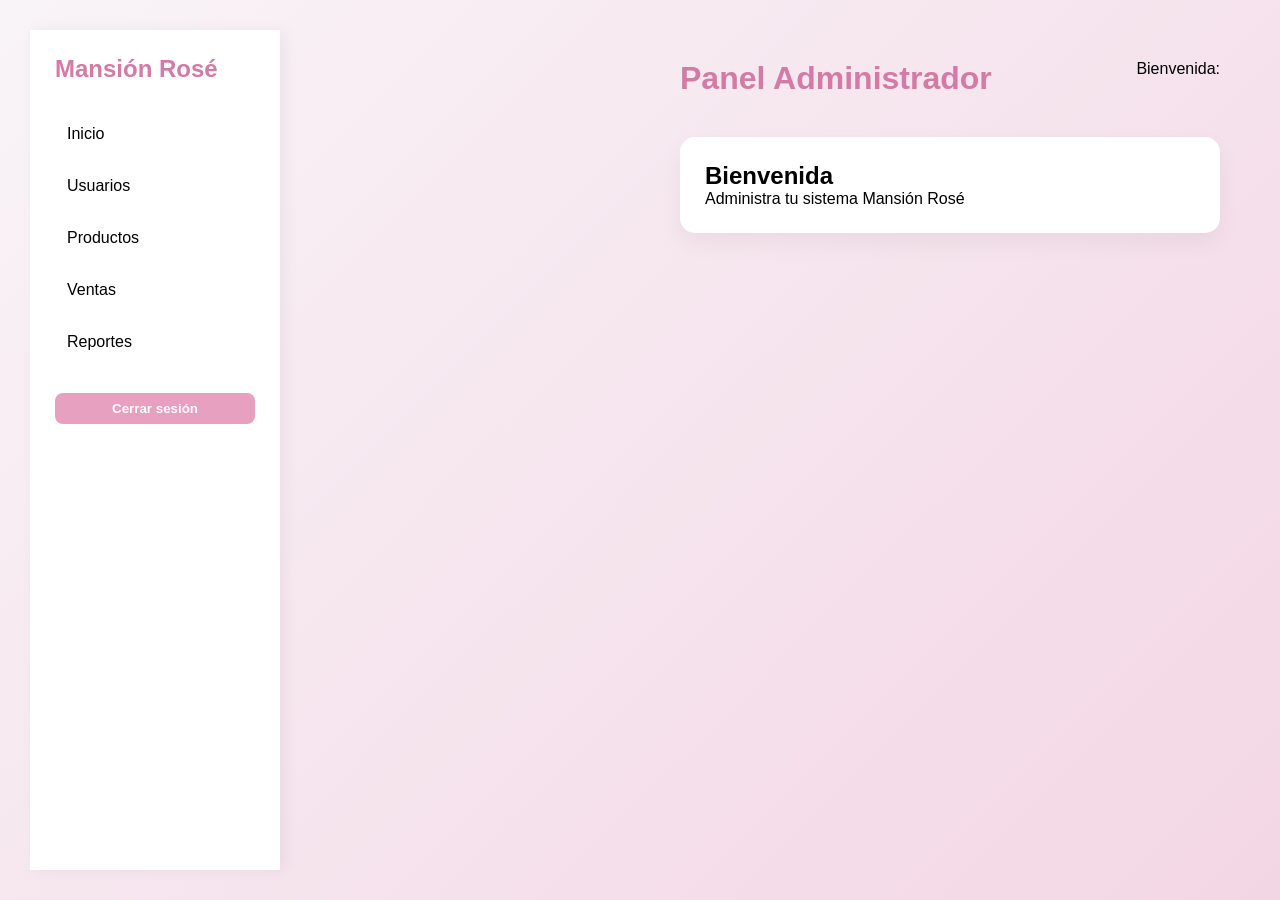
==== dashboard_admin.html @ 335993af "Add files via upload" ====
<!DOCTYPE html>
<html lang="es">
<head>
<meta charset="UTF-8">
<meta name="viewport" content="width=device-width, initial-scale=1.0">
<title>Panel Administrador | Mansión Rosé</title>
<link rel="stylesheet" href="styles.css">
</head>

<body>

<div class="dashboard">

  <aside class="sidebar">
    <h2>Mansión Rosé</h2>

    <ul>
      <li onclick="mostrarSeccion('inicio')">Inicio</li>
      <li onclick="mostrarSeccion('usuarios')">Usuarios</li>
      <li onclick="mostrarSeccion('productos')">Productos</li>
      <li onclick="mostrarSeccion('ventas')">Ventas</li>
      <li onclick="mostrarSeccion('reportes')">Reportes</li>
    </ul>

    <button class="btn-logout" onclick="logout()">Cerrar sesión</button>
  </aside>

  <main class="contenido">

    <header>
      <h1>Panel Administrador</h1>
      <div>
        Bienvenida: <strong id="usuarioActivo"></strong>
      </div>
    </header>

    <section id="inicio" class="seccion">
      <h2>Bienvenida</h2>
      <p>Administra tu sistema Mansión Rosé</p>
    </section>

    <section id="usuarios" class="seccion" style="display:none;">
      <h2>Gestión de Usuarios</h2>
      <button onclick="window.location.href='usuarios.html'">
        Ir a Usuarios
      </button>
    </section>

    <section id="productos" class="seccion" style="display:none;">
      <h2>Productos</h2>
      <button onclick="window.location.href='productos.html'">
        Ir a Productos
      </button>
    </section>

    <section id="ventas" class="seccion" style="display:none;">
      <h2>Ventas</h2>
      <button onclick="window.location.href='ventas.html'">
        Ir a Ventas
      </button>
    </section>

    <section id="ventas" class="seccion" style="display:none;">
      <h2>Reportes</h2>
      <button onclick="window.location.href='reportes.html'">
        Ir a Reportes
      </button>
    </section>

  </main>

</div>

<!--script src="dashboard_admin.js"></script>-->

</body>
</html>
---- styles.css ----
/* RESET GENERAL */
* {
  margin: 0;
  padding: 0;
  box-sizing: border-box;
  font-family: 'Segoe UI', sans-serif;
}

body {
  min-height: 100vh;
  background: linear-gradient(135deg, #f9f4f7, #f3d6e4);
}

/* ================= LOGIN ================= */

.login-container {
  height: 100vh;
  display: flex;
  justify-content: center;
  align-items: center;
}

.login-card {
  background: #ffffff;
  padding: 40px;
  border-radius: 18px;
  width: 350px;
  text-align: center;
  box-shadow: 0 15px 35px rgba(212, 122, 166, 0.2);
  border: 1px solid #f0d3e0;
}

.login-card h1 {
  color: #d47aa6;
  margin-bottom: 5px;
}

.login-card p {
  color: #777;
  margin-bottom: 25px;
}

.input-group input {
  width: 100%;
  padding: 12px;
  border-radius: 10px;
  border: 1px solid #f0d3e0;
  margin-bottom: 20px;
  font-size: 16px;
}

.input-group input:focus {
  outline: none;
  border-color: #e8a0bf;
}

/* BOTONES */
button {
  padding: 12px;
  border: none;
  background: linear-gradient(135deg, #e8a0bf, #d47aa6);
  color: white;
  border-radius: 10px;
  cursor: pointer;
  transition: 0.3s;
}

button:hover {
  opacity: 0.9;
}

/* ================= DASHBOARD ================= */

.dashboard {
  display: flex;
  min-height: 100vh;
}

/* SIDEBAR */
.sidebar {
  width: 250px;
  background: #ffffff;
  padding: 25px;
  box-shadow: 5px 0 15px rgba(0,0,0,0.05);
}

.sidebar h2 {
  color: #d47aa6;
  margin-bottom: 30px;
}

.sidebar ul {
  list-style: none;
}

.sidebar ul li {
  padding: 12px;
  margin-bottom: 10px;
  border-radius: 8px;
  cursor: pointer;
  transition: 0.3s;
}

.sidebar ul li:hover {
  background: #f3d6e4;
}

.btn-logout {
  margin-top: 20px;
  width: 100%;
}

/* CONTENIDO */
.contenido {
  flex: 1;
  padding: 30px;
}

header {
  display: flex;
  justify-content: space-between;
  margin-bottom: 20px;
}

header h1 {
  color: #d47aa6;
}

/* SECCIONES */
.seccion {
  background: white;
  padding: 25px;
  border-radius: 15px;
  box-shadow: 0 10px 25px rgba(0,0,0,0.05);
}

/* INPUTS DASHBOARD */
.seccion input {
  width: 100%;
  padding: 10px;
  margin-bottom: 10px;
  border-radius: 8px;
  border: 1px solid #ddd;
}

/* RESPONSIVE */
@media (max-width: 768px) {
  
  .dashboard {
    flex-direction: column;
  }

  .sidebar {
    width: 100%;
  }

}

/* ================================
   DASHBOARDS
================================ */

body{
    background-color:#f7f7f7;
}

h1{
    margin-bottom:20px;
    color:#333;
}

/* CONTENEDOR PRINCIPAL */
.container{
    width:90%;
    margin:auto;
    margin-top:30px;
}


/* ================================
   BOTONES
================================ */

button{
    background-color:#c48ab8;
    color:white;
    border:none;
    padding:10px 15px;
    border-radius:6px;
    cursor:pointer;
    font-weight:bold;
    transition:0.3s;
}

button:hover{
    background-color:#a96fa0;
}

.btn-danger{
    background-color:#e74c3c;
}

.btn-danger:hover{
    background-color:#c0392b;
}


/* ================================
   FORMULARIOS
================================ */

form{
    background:white;
    padding:20px;
    border-radius:10px;
    box-shadow:0 2px 8px rgba(0,0,0,0.08);
    margin-bottom:25px;
}

form label{
    display:block;
    margin-top:10px;
    font-weight:bold;
}

form input,
form select{
    width:100%;
    padding:10px;
    margin-top:5px;
    border-radius:6px;
    border:1px solid #ddd;
}

form input:focus,
form select:focus{
    outline:none;
    border-color:#c48ab8;
}


/* ================================
   TABLAS
================================ */

table{
    width:100%;
    border-collapse:collapse;
    background:white;
    box-shadow:0 2px 8px rgba(0,0,0,0.08);
    border-radius:10px;
    overflow:hidden;
}

thead{
    background-color:#c48ab8;
    color:white;
}

th, td{
    padding:12px;
    text-align:left;
}

tbody tr:nth-child(even){
    background-color:#f9f9f9;
}

tbody tr:hover{
    background-color:#f1e6ef;
}


/* ================================
   BUSCADOR
================================ */

input[type="text"]{
    padding:10px;
    border-radius:6px;
    border:1px solid #ddd;
    margin-bottom:15px;
    width:250px;
}


/* ================================
   CARDS REPORTES
================================ */

.cards{
    display:flex;
    gap:20px;
    margin:20px 0;
}

.card{
    flex:1;
    background:white;
    padding:20px;
    border-radius:10px;
    box-shadow:0 2px 8px rgba(0,0,0,0.08);
    text-align:center;
}

.card h3{
    color:#888;
}

.card p{
    font-size:24px;
    font-weight:bold;
    color:#c48ab8;
}


/* ================================
   HEADER SIMPLE
================================ */

.header-sistema{
    background:white;
    padding:15px 30px;
    box-shadow:0 2px 8px rgba(0,0,0,0.08);
    display:flex;
    justify-content:space-between;
    align-items:center;
}

.header-sistema h2{
    color:#c48ab8;
}

.logout-btn{
    background:#333;
}

.logout-btn:hover{
    background:#111;
}


.venta-container{
background:white;
padding:25px;
border-radius:10px;
box-shadow:0 0 10px rgba(0,0,0,0.1);
max-width:900px;
margin:auto;
}

.venta-header{
display:flex;
justify-content:space-between;
margin-bottom:20px;
}

.venta-header div{
display:flex;
flex-direction:column;
width:45%;
}

.venta-agregar{
display:flex;
gap:10px;
margin-bottom:20px;
}

.venta-agregar select,
.venta-agregar input{
padding:8px;
flex:1;
}

.tabla-factura{
width:100%;
border-collapse:collapse;
margin-top:15px;
}

.tabla-factura th{
background:#f4f4f4;
padding:10px;
text-align:left;
border-bottom:2px solid #ddd;
}

.tabla-factura td{
padding:10px;
border-bottom:1px solid #eee;
}

.venta-total{
display:flex;
justify-content:space-between;
align-items:center;
margin-top:20px;
}

.venta-total h2{
color:#333;
}

.venta-total button{
background:#000;
color:white;
padding:12px 25px;
border:none;
border-radius:5px;
cursor:pointer;
}

.venta-total button:hover{
background:#333;
}



.acciones-superior{
position:fixed;
top:15px;
right:20px;
display:flex;
gap:10px;
z-index:1000;
}

.btn-top{
border:none;
padding:8px 14px;
border-radius:8px;
cursor:pointer;
font-size:13px;
font-weight:500;
transition:0.2s;
}

/* botón volver */
.btn-top.volver{
background:#f8e4ec;
color:#a64d79;
}

.btn-top.volver:hover{
background:#f1d3e0;
}

/* botón cerrar sesión */
.btn-top.cerrar{
background:#e8c7d3;
color:#7a2d4f;
}

.btn-top.cerrar:hover{
background:#ddb1c3;
}


.header{
    display:flex;
    justify-content:space-between;
    align-items:center;
    padding:15px 25px;
    background:#f7d6e6;
}

.header-buttons{
    display:flex;
    gap:10px;
}

.btn-volver,
.btn-logout{
    background:#e8a0c0;
    border:none;
    padding:8px 14px;
    border-radius:8px;
    cursor:pointer;
    font-weight:600;
}

.dashboard{
    display:grid;
    grid-template-columns: repeat(auto-fit, minmax(220px,1fr));
    gap:20px;
    padding:30px;
}

.card{
    background:white;
    padding:25px;
    border-radius:12px;
    box-shadow:0 4px 10px rgba(0,0,0,0.08);
    cursor:pointer;
    transition:0.3s;
}

.card:hover{
    transform:translateY(-5px);
}
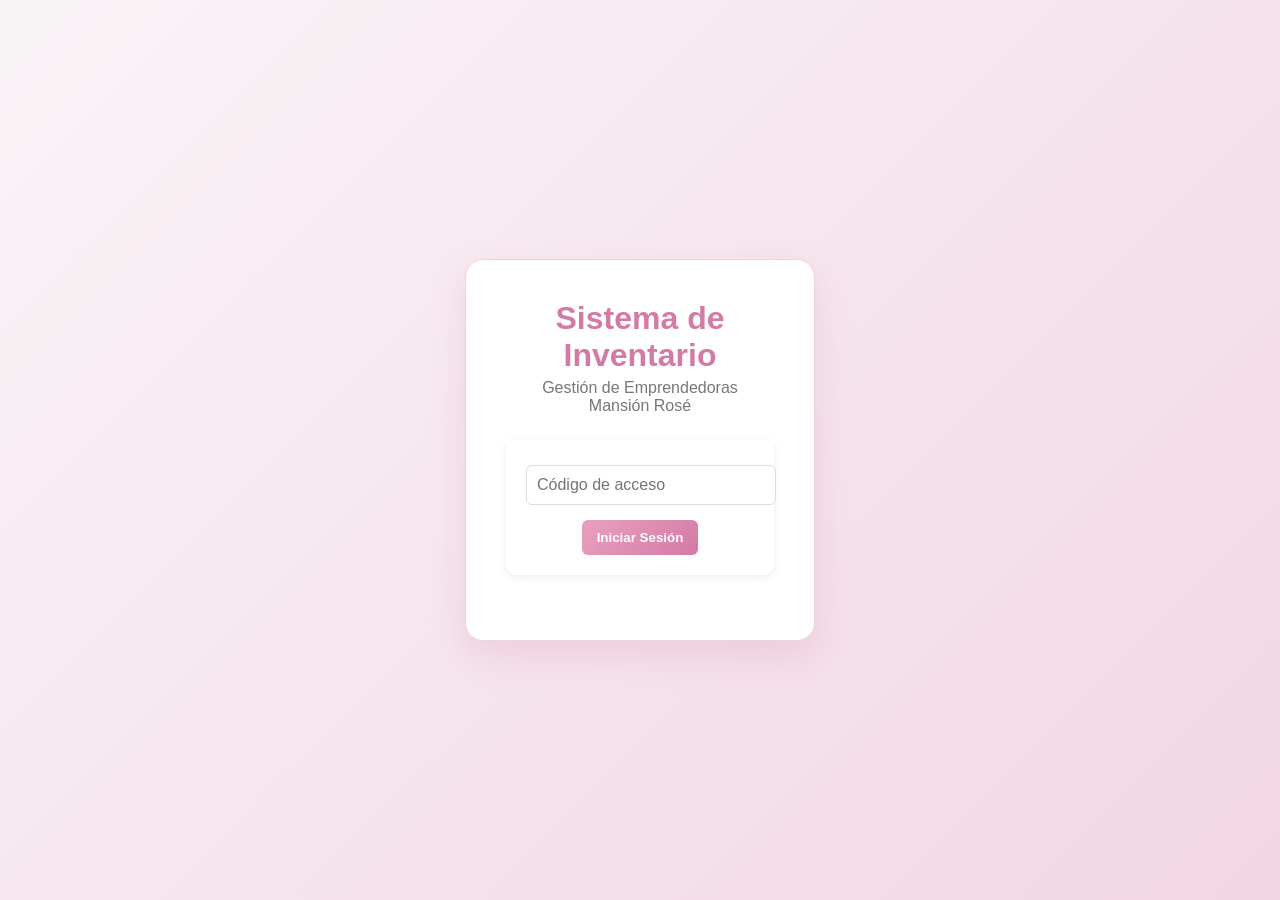
==== commit 25f0f8df: "Fix HTML structure and enable script inclusion" ====
--- a/dashboard_admin.html
+++ b/dashboard_admin.html
@@ -71,7 +71,7 @@
 
 </div>
 
-<!--script src="dashboard_admin.js"></script>-->
+<script src="dashboard_admin.js"></script>
 
 </body>
-</html>+</html>
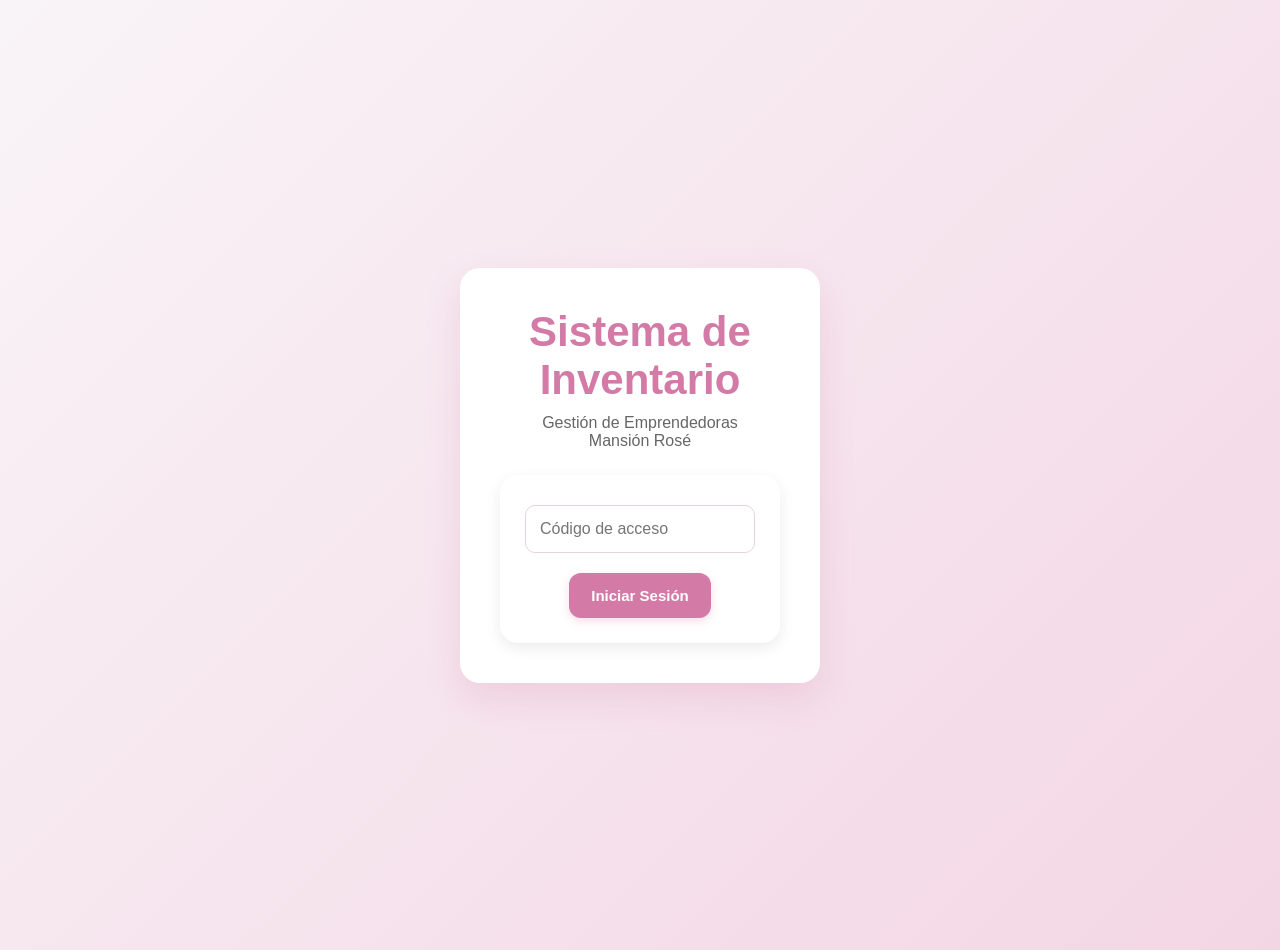
==== commit 4f86e891: "Integrate Google Analytics tracking Added Google Analytics tracking code to the dashboard admin page" ====
--- a/dashboard_admin.html
+++ b/dashboard_admin.html
@@ -1,6 +1,15 @@
 <!DOCTYPE html>
 <html lang="es">
 <head>
+  <!-- Google tag (gtag.js) -->
+<script async src="https://www.googletagmanager.com/gtag/js?id=G-KMLB1HN8ZF"></script>
+<script>
+  window.dataLayer = window.dataLayer || [];
+  function gtag(){dataLayer.push(arguments);}
+  gtag('js', new Date());
+
+  gtag('config', 'G-KMLB1HN8ZF');
+</script>
 <meta charset="UTF-8">
 <meta name="viewport" content="width=device-width, initial-scale=1.0">
 <title>Panel Administrador | Mansión Rosé</title>
@@ -60,7 +69,7 @@
       </button>
     </section>
 
-    <section id="ventas" class="seccion" style="display:none;">
+    <section id="reportes" class="seccion" style="display:none;">
       <h2>Reportes</h2>
       <button onclick="window.location.href='reportes.html'">
         Ir a Reportes
--- a/styles.css
+++ b/styles.css
@@ -1,502 +1,807 @@
-/* RESET GENERAL */
-* {
-  margin: 0;
-  padding: 0;
-  box-sizing: border-box;
-  font-family: 'Segoe UI', sans-serif;
-}
-
-body {
-  min-height: 100vh;
-  background: linear-gradient(135deg, #f9f4f7, #f3d6e4);
-}
-
-/* ================= LOGIN ================= */
-
-.login-container {
-  height: 100vh;
-  display: flex;
-  justify-content: center;
-  align-items: center;
-}
-
-.login-card {
-  background: #ffffff;
-  padding: 40px;
-  border-radius: 18px;
-  width: 350px;
-  text-align: center;
-  box-shadow: 0 15px 35px rgba(212, 122, 166, 0.2);
-  border: 1px solid #f0d3e0;
-}
-
-.login-card h1 {
-  color: #d47aa6;
-  margin-bottom: 5px;
-}
-
-.login-card p {
-  color: #777;
-  margin-bottom: 25px;
-}
-
-.input-group input {
-  width: 100%;
-  padding: 12px;
-  border-radius: 10px;
-  border: 1px solid #f0d3e0;
-  margin-bottom: 20px;
-  font-size: 16px;
-}
-
-.input-group input:focus {
-  outline: none;
-  border-color: #e8a0bf;
-}
-
-/* BOTONES */
-button {
-  padding: 12px;
-  border: none;
-  background: linear-gradient(135deg, #e8a0bf, #d47aa6);
-  color: white;
-  border-radius: 10px;
-  cursor: pointer;
-  transition: 0.3s;
-}
-
-button:hover {
-  opacity: 0.9;
-}
-
-/* ================= DASHBOARD ================= */
-
-.dashboard {
-  display: flex;
-  min-height: 100vh;
-}
-
-/* SIDEBAR */
-.sidebar {
-  width: 250px;
-  background: #ffffff;
-  padding: 25px;
-  box-shadow: 5px 0 15px rgba(0,0,0,0.05);
-}
-
-.sidebar h2 {
-  color: #d47aa6;
-  margin-bottom: 30px;
-}
-
-.sidebar ul {
-  list-style: none;
-}
-
-.sidebar ul li {
-  padding: 12px;
-  margin-bottom: 10px;
-  border-radius: 8px;
-  cursor: pointer;
-  transition: 0.3s;
-}
-
-.sidebar ul li:hover {
-  background: #f3d6e4;
-}
-
-.btn-logout {
-  margin-top: 20px;
-  width: 100%;
-}
-
-/* CONTENIDO */
-.contenido {
-  flex: 1;
-  padding: 30px;
-}
-
-header {
-  display: flex;
-  justify-content: space-between;
-  margin-bottom: 20px;
-}
-
-header h1 {
-  color: #d47aa6;
-}
-
-/* SECCIONES */
-.seccion {
-  background: white;
-  padding: 25px;
-  border-radius: 15px;
-  box-shadow: 0 10px 25px rgba(0,0,0,0.05);
-}
-
-/* INPUTS DASHBOARD */
-.seccion input {
-  width: 100%;
-  padding: 10px;
-  margin-bottom: 10px;
-  border-radius: 8px;
-  border: 1px solid #ddd;
-}
-
-/* RESPONSIVE */
-@media (max-width: 768px) {
-  
-  .dashboard {
-    flex-direction: column;
-  }
-
-  .sidebar {
-    width: 100%;
-  }
-
-}
-
-/* ================================
-   DASHBOARDS
-================================ */
+/* ==================================
+RESET GENERAL
+================================== */
+
+*{
+margin:0;
+padding:0;
+box-sizing:border-box;
+font-family:'Segoe UI',sans-serif;
+}
 
 body{
-    background-color:#f7f7f7;
-}
-
-h1{
-    margin-bottom:20px;
-    color:#333;
-}
-
-/* CONTENEDOR PRINCIPAL */
-.container{
-    width:90%;
-    margin:auto;
-    margin-top:30px;
-}
-
-
-/* ================================
-   BOTONES
-================================ */
-
-button{
-    background-color:#c48ab8;
-    color:white;
-    border:none;
-    padding:10px 15px;
-    border-radius:6px;
-    cursor:pointer;
-    font-weight:bold;
-    transition:0.3s;
-}
-
-button:hover{
-    background-color:#a96fa0;
-}
-
+
+background:
+linear-gradient(
+135deg,
+#f9f4f7,
+#f3d6e4
+);
+
+min-height:100vh;
+
+color:#333;
+
+padding:25px;
+
+}
+
+
+/* ==================================
+COLORES SISTEMA
+================================== */
+
+:root{
+
+--rosa-principal:#d47aa6;
+
+--rosa-hover:#bf5f8e;
+
+--rosa-claro:#f3d6e4;
+
+--rosa-suave:#f9f4f7;
+
+--vino:#8e2b59;
+
+--gris:#666;
+
+--sombra:
+
+0 5px 15px
+rgba(0,0,0,.08);
+
+}
+
+
+/* ==================================
+BOTONES UNIFICADOS
+================================== */
+
+button,
+.btn-top,
+.btn-volver,
+.btn-logout,
+.logout-btn,
 .btn-danger{
-    background-color:#e74c3c;
+
+background:
+
+var(--rosa-principal);
+
+color:white;
+
+border:none;
+
+padding:12px 22px;
+
+border-radius:12px;
+
+cursor:pointer;
+
+font-size:15px;
+
+font-weight:600;
+
+transition:.25s;
+
+box-shadow:
+
+0 3px 8px
+rgba(212,122,166,.25);
+
+display:inline-flex;
+
+align-items:center;
+
+justify-content:center;
+
+gap:8px;
+
+min-height:45px;
+
+}
+
+button:hover,
+.btn-top:hover,
+.btn-volver:hover,
+.btn-logout:hover,
+.logout-btn:hover{
+
+background:
+
+var(--rosa-hover);
+
+transform:
+
+translateY(-2px);
+
+}
+
+
+button:active{
+
+transform:
+
+scale(.98);
+
+}
+
+
+.btn-danger{
+
+background:#d9534f;
+
 }
 
 .btn-danger:hover{
-    background-color:#c0392b;
-}
-
-
-/* ================================
-   FORMULARIOS
-================================ */
-
-form{
-    background:white;
-    padding:20px;
-    border-radius:10px;
-    box-shadow:0 2px 8px rgba(0,0,0,0.08);
-    margin-bottom:25px;
-}
-
-form label{
-    display:block;
-    margin-top:10px;
-    font-weight:bold;
-}
-
-form input,
-form select{
-    width:100%;
-    padding:10px;
-    margin-top:5px;
-    border-radius:6px;
-    border:1px solid #ddd;
-}
-
-form input:focus,
-form select:focus{
-    outline:none;
-    border-color:#c48ab8;
-}
-
-
-/* ================================
-   TABLAS
-================================ */
-
-table{
-    width:100%;
-    border-collapse:collapse;
-    background:white;
-    box-shadow:0 2px 8px rgba(0,0,0,0.08);
-    border-radius:10px;
-    overflow:hidden;
-}
-
-thead{
-    background-color:#c48ab8;
-    color:white;
-}
-
-th, td{
-    padding:12px;
-    text-align:left;
-}
-
-tbody tr:nth-child(even){
-    background-color:#f9f9f9;
-}
-
-tbody tr:hover{
-    background-color:#f1e6ef;
-}
-
-
-/* ================================
-   BUSCADOR
-================================ */
-
-input[type="text"]{
-    padding:10px;
-    border-radius:6px;
-    border:1px solid #ddd;
-    margin-bottom:15px;
-    width:250px;
-}
-
-
-/* ================================
-   CARDS REPORTES
-================================ */
+
+background:#bb413d;
+
+}
+
+
+.btn-logout,
+.logout-btn{
+
+background:
+
+var(--vino);
+
+}
+
+.btn-logout:hover,
+.logout-btn:hover{
+
+background:#702145;
+
+}
+
+
+/* ==================================
+LOGIN
+================================== */
+
+.login-container{
+
+height:100vh;
+
+display:flex;
+
+justify-content:center;
+
+align-items:center;
+
+}
+
+.login-card{
+
+background:white;
+
+padding:40px;
+
+border-radius:20px;
+
+width:360px;
+
+text-align:center;
+
+box-shadow:
+
+0 15px 35px
+rgba(212,122,166,.2);
+
+}
+
+.login-card h1{
+
+color:
+
+var(--rosa-principal);
+
+margin-bottom:10px;
+
+font-size:42px;
+
+}
+
+.login-card p{
+
+color:#666;
+
+margin-bottom:25px;
+
+}
+
+
+.input-group input{
+
+width:100%;
+
+padding:14px;
+
+border:
+
+1px solid
+#e9d2df;
+
+border-radius:10px;
+
+margin-bottom:20px;
+
+font-size:16px;
+
+}
+
+.input-group input:focus{
+
+outline:none;
+
+border-color:
+
+var(--rosa-principal);
+
+}
+
+
+/* ==================================
+DASHBOARD
+================================== */
+
+.dashboard{
+
+display:flex;
+
+min-height:100vh;
+
+}
+
+
+.sidebar{
+
+width:260px;
+
+background:white;
+
+padding:25px;
+
+border-radius:18px;
+
+box-shadow:
+
+var(--sombra);
+
+}
+
+
+.sidebar h2{
+
+color:
+
+var(--rosa-principal);
+
+margin-bottom:30px;
+
+}
+
+
+.sidebar ul{
+
+list-style:none;
+
+}
+
+
+.sidebar li{
+
+padding:14px;
+
+border-radius:10px;
+
+cursor:pointer;
+
+transition:.25s;
+
+margin-bottom:8px;
+
+}
+
+
+.sidebar li:hover{
+
+background:
+
+var(--rosa-claro);
+
+}
+
+
+.contenido{
+
+flex:1;
+
+padding:30px;
+
+}
+
+
+/* ==================================
+HEADER
+================================== */
+
+.header-dashboard{
+
+display:flex;
+
+justify-content:space-between;
+
+align-items:center;
+
+padding:25px;
+
+background:#c58fb0;
+
+border-radius:20px;
+
+margin-bottom:25px;
+
+box-shadow:
+
+var(--sombra);
+
+}
+
+.header-dashboard h1{
+
+font-size:40px;
+
+color:#222;
+
+}
+
+
+.header-buttons{
+
+display:flex;
+
+gap:12px;
+
+flex-wrap:wrap;
+
+}
+
+
+.acciones-superior{
+
+display:flex;
+
+justify-content:flex-end;
+
+gap:10px;
+
+margin-bottom:20px;
+
+}
+
+
+/* ==================================
+CARDS
+================================== */
 
 .cards{
-    display:flex;
-    gap:20px;
-    margin:20px 0;
-}
-
-.card{
-    flex:1;
-    background:white;
-    padding:20px;
-    border-radius:10px;
-    box-shadow:0 2px 8px rgba(0,0,0,0.08);
-    text-align:center;
-}
-
-.card h3{
-    color:#888;
-}
+
+display:flex;
+
+gap:20px;
+
+flex-wrap:wrap;
+
+margin:20px 0;
+
+}
+
+
+.card,
+.dashboard-card{
+
+background:white;
+
+padding:25px;
+
+border-radius:18px;
+
+box-shadow:
+
+var(--sombra);
+
+flex:1;
+
+min-width:220px;
+
+text-align:center;
+
+transition:.3s;
+
+cursor:pointer;
+
+}
+
+
+.card:hover,
+.dashboard-card:hover{
+
+transform:
+
+translateY(-5px);
+
+}
+
+
+.card h3,
+.dashboard-card h3{
+
+color:
+
+var(--rosa-principal);
+
+margin-bottom:10px;
+
+}
+
 
 .card p{
-    font-size:24px;
-    font-weight:bold;
-    color:#c48ab8;
-}
-
-
-/* ================================
-   HEADER SIMPLE
-================================ */
-
-.header-sistema{
-    background:white;
-    padding:15px 30px;
-    box-shadow:0 2px 8px rgba(0,0,0,0.08);
-    display:flex;
-    justify-content:space-between;
-    align-items:center;
-}
-
-.header-sistema h2{
-    color:#c48ab8;
-}
-
-.logout-btn{
-    background:#333;
-}
-
-.logout-btn:hover{
-    background:#111;
-}
-
-
+
+font-size:28px;
+
+font-weight:bold;
+
+color:
+
+var(--rosa-principal);
+
+}
+
+
+/* ==================================
+FORMULARIOS
+================================== */
+
+form,
+.seccion,
 .venta-container{
+
 background:white;
+
 padding:25px;
+
+border-radius:18px;
+
+box-shadow:
+
+var(--sombra);
+
+}
+
+
+input,
+select{
+
+width:100%;
+
+padding:12px;
+
+border:
+
+1px solid #ddd;
+
 border-radius:10px;
-box-shadow:0 0 10px rgba(0,0,0,0.1);
-max-width:900px;
-margin:auto;
-}
+
+margin-top:5px;
+
+margin-bottom:15px;
+
+font-size:15px;
+
+}
+
+
+input:focus,
+select:focus{
+
+outline:none;
+
+border-color:
+
+var(--rosa-principal);
+
+}
+
+
+/* ==================================
+VENTAS
+================================== */
 
 .venta-header{
+
 display:flex;
-justify-content:space-between;
+
+gap:20px;
+
 margin-bottom:20px;
+
+flex-wrap:wrap;
+
 }
 
 .venta-header div{
+
+flex:1;
+
+min-width:250px;
+
+}
+
+
+.venta-agregar{
+
 display:flex;
-flex-direction:column;
-width:45%;
-}
-
-.venta-agregar{
-display:flex;
+
 gap:10px;
+
+flex-wrap:wrap;
+
 margin-bottom:20px;
-}
+
+}
+
 
 .venta-agregar select,
 .venta-agregar input{
-padding:8px;
+
 flex:1;
-}
-
-.tabla-factura{
+
+min-width:180px;
+
+}
+
+
+.venta-total{
+
+display:flex;
+
+justify-content:space-between;
+
+align-items:center;
+
+margin-top:20px;
+
+padding-top:20px;
+
+border-top:
+
+2px solid
+#eee;
+
+}
+
+
+.venta-total h2{
+
+color:
+
+var(--rosa-principal);
+
+}
+
+
+/* ==================================
+TABLAS
+================================== */
+
+table{
+
 width:100%;
+
 border-collapse:collapse;
-margin-top:15px;
-}
-
-.tabla-factura th{
-background:#f4f4f4;
+
+background:white;
+
+border-radius:15px;
+
+overflow:hidden;
+
+box-shadow:
+
+var(--sombra);
+
+margin-top:20px;
+
+}
+
+
+thead{
+
+background:
+
+var(--rosa-principal);
+
+color:white;
+
+}
+
+
+th{
+
+padding:16px;
+
+}
+
+
+td{
+
+padding:14px;
+
+border-bottom:
+
+1px solid #eee;
+
+}
+
+
+tbody tr:hover{
+
+background:
+
+#fcf5f9;
+
+}
+
+
+/* ==================================
+REPORTES
+================================== */
+
+.container{
+
+width:95%;
+
+margin:auto;
+
+}
+
+
+canvas{
+
+background:white;
+
+padding:15px;
+
+border-radius:15px;
+
+box-shadow:
+
+var(--sombra);
+
+margin-top:20px;
+
+}
+
+
+/* ==================================
+RESPONSIVE
+================================== */
+
+@media(max-width:768px){
+
+body{
+
+padding:15px;
+
+}
+
+.dashboard{
+
+flex-direction:column;
+
+}
+
+.sidebar{
+
+width:100%;
+
+margin-bottom:20px;
+
+}
+
+.header-dashboard{
+
+flex-direction:column;
+
+gap:20px;
+
+}
+
+.cards{
+
+flex-direction:column;
+
+}
+
+.venta-total{
+
+flex-direction:column;
+
+gap:15px;
+
+}
+
+button{
+
+width:100%;
+
+}
+
+}
+/* CONTENEDOR GRAFICAS */
+
+.grafico-container{
+
+background:white;
+
+padding:20px;
+
+border-radius:15px;
+
+box-shadow:0 2px 8px rgba(0,0,0,.08);
+
+margin-top:25px;
+
+height:340px;
+
+max-width:900px;
+
+margin-left:auto;
+
+margin-right:auto;
+
+position:relative;
+
+}
+
+
+/* CANVAS */
+
+.grafico-container canvas{
+
+width:100% !important;
+
+height:100% !important;
+
+}
+
+
+/* TABLET */
+
+@media(max-width:768px){
+
+.grafico-container{
+
+height:270px;
+
+}
+
+}
+
+
+/* CELULAR */
+
+@media(max-width:480px){
+
+.grafico-container{
+
+height:220px;
+
 padding:10px;
-text-align:left;
-border-bottom:2px solid #ddd;
-}
-
-.tabla-factura td{
-padding:10px;
-border-bottom:1px solid #eee;
-}
-
-.venta-total{
-display:flex;
-justify-content:space-between;
-align-items:center;
-margin-top:20px;
-}
-
-.venta-total h2{
-color:#333;
-}
-
-.venta-total button{
-background:#000;
-color:white;
-padding:12px 25px;
-border:none;
-border-radius:5px;
-cursor:pointer;
-}
-
-.venta-total button:hover{
-background:#333;
-}
-
-
-
-.acciones-superior{
-position:fixed;
-top:15px;
-right:20px;
-display:flex;
-gap:10px;
-z-index:1000;
-}
-
-.btn-top{
-border:none;
-padding:8px 14px;
-border-radius:8px;
-cursor:pointer;
-font-size:13px;
-font-weight:500;
-transition:0.2s;
-}
-
-/* botón volver */
-.btn-top.volver{
-background:#f8e4ec;
-color:#a64d79;
-}
-
-.btn-top.volver:hover{
-background:#f1d3e0;
-}
-
-/* botón cerrar sesión */
-.btn-top.cerrar{
-background:#e8c7d3;
-color:#7a2d4f;
-}
-
-.btn-top.cerrar:hover{
-background:#ddb1c3;
-}
-
-
-.header{
-    display:flex;
-    justify-content:space-between;
-    align-items:center;
-    padding:15px 25px;
-    background:#f7d6e6;
-}
-
-.header-buttons{
-    display:flex;
-    gap:10px;
-}
-
-.btn-volver,
-.btn-logout{
-    background:#e8a0c0;
-    border:none;
-    padding:8px 14px;
-    border-radius:8px;
-    cursor:pointer;
-    font-weight:600;
-}
-
-.dashboard{
-    display:grid;
-    grid-template-columns: repeat(auto-fit, minmax(220px,1fr));
-    gap:20px;
-    padding:30px;
-}
-
-.card{
-    background:white;
-    padding:25px;
-    border-radius:12px;
-    box-shadow:0 4px 10px rgba(0,0,0,0.08);
-    cursor:pointer;
-    transition:0.3s;
-}
-
-.card:hover{
-    transform:translateY(-5px);
-}
-
+
+}
+
+}
